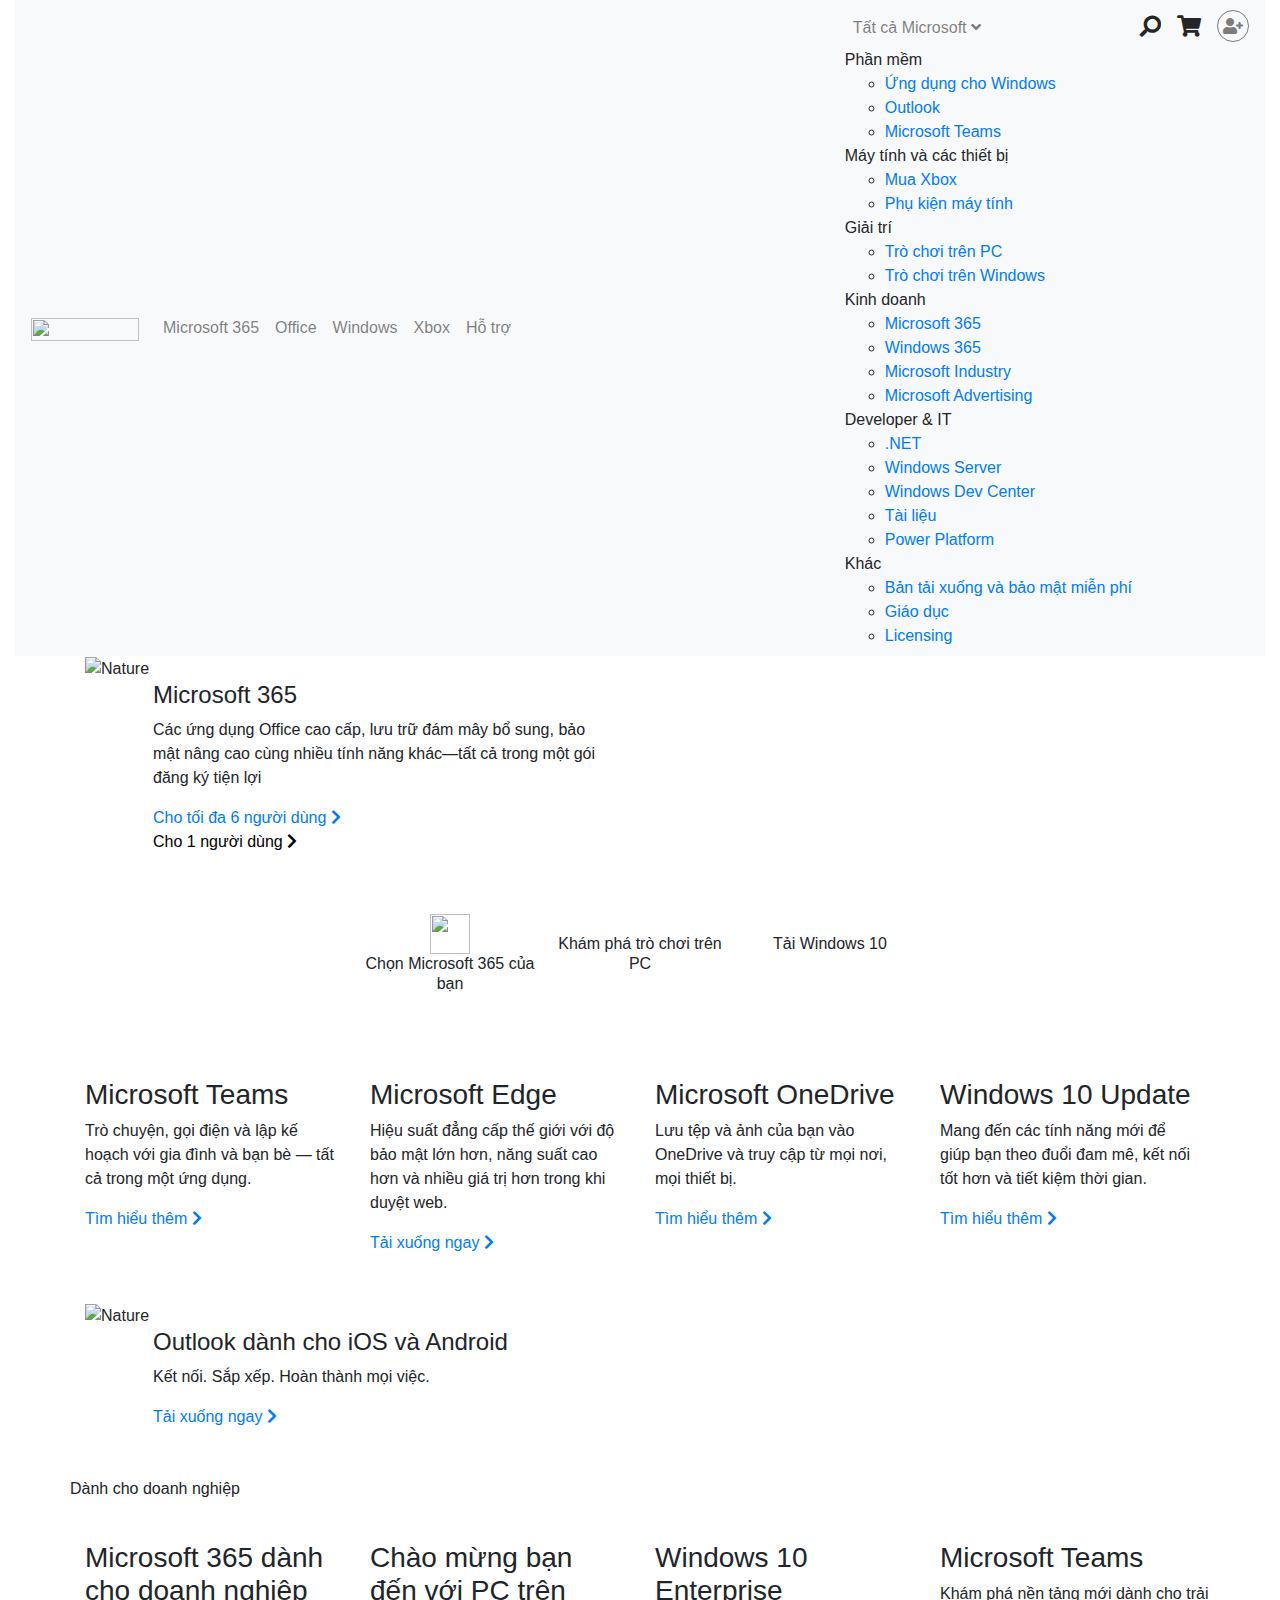
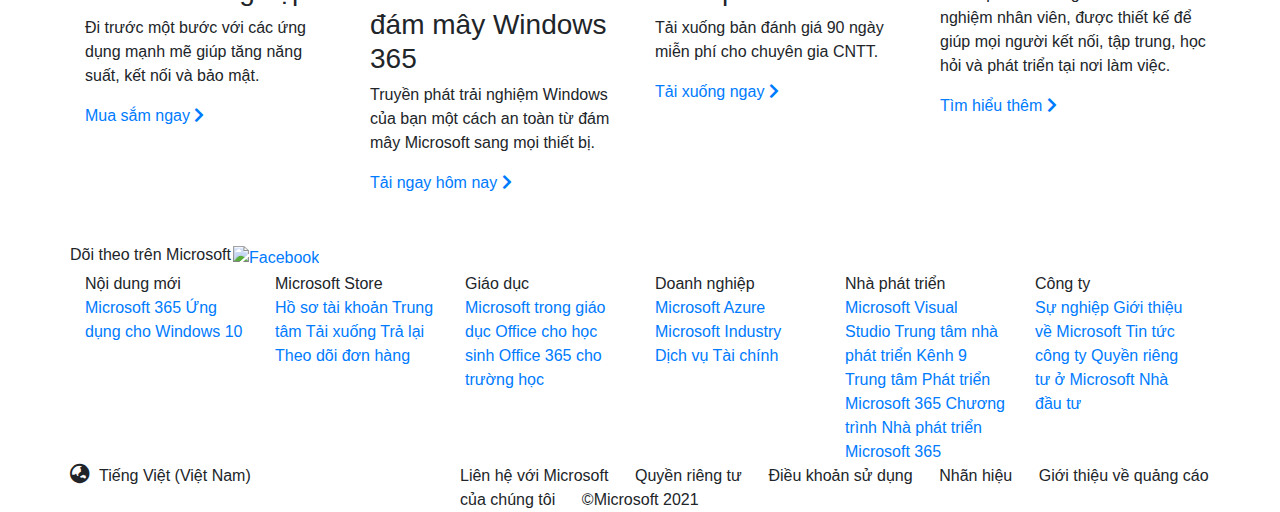
==== index.html @ f16d54ee "first commit" ====
<!DOCTYPE html>
<html lang="vi">

<head>
  <meta charset="UTF-8" />
  <meta http-equiv="X-UA-Compatible" content="IE=edge" />
  <meta name="viewport" content="width=device-width, initial-scale=1.0" />
  <link rel="stylesheet" href="https://maxcdn.bootstrapcdn.com/bootstrap/4.5.2/css/bootstrap.min.css" />
  <script src="https://ajax.googleapis.com/ajax/libs/jquery/3.5.1/jquery.min.js"></script>
  <script src="https://cdnjs.cloudflare.com/ajax/libs/popper.js/1.16.0/umd/popper.min.js"></script>
  <script src="https://maxcdn.bootstrapcdn.com/bootstrap/4.5.2/js/bootstrap.min.js"></script>
  <link rel="stylesheet" href="https://cdnjs.cloudflare.com/ajax/libs/font-awesome/5.15.4/css/all.min.css"
    integrity="sha512-1ycn6IcaQQ40/MKBW2W4Rhis/DbILU74C1vSrLJxCq57o941Ym01SwNsOMqvEBFlcgUa6xLiPY/NS5R+E6ztJQ=="
    crossorigin="anonymous" referrerpolicy="no-referrer" />
  <link rel="shortcut icon" href="images/favicon.ico" type="image/x-icon" />
  <link rel="stylesheet" href="style.css" />
  <title>Microsoft - Trang Chủ chính thức</title>

  <style></style>
</head>

<body>
  <div class="container-fluid">
    <nav class="navbar navbar-expand-lg navbar-light bg-light">
      <a class="navbar-brand" href="index.html">
        <img src="images/logo.png" width="108" height="23" alt="" />
      </a>
      <button class="navbar-toggler" type="button" data-toggle="collapse" data-target="#navbarSupportedContent"
        aria-controls="navbarSupportedContent" aria-expanded="false" aria-label="Toggle navigation">
        <span class="navbar-toggler-icon"></span>
      </button>

      <div class="collapse navbar-collapse" id="navbarSupportedContent">
        <ul class="navbar-nav mr-auto">
          <li class="nav-item">
            <a class="nav-link" href="microsoft-365.html">Microsoft 365 <span class="sr-only">(current)</span></a>
          </li>
          <li class="nav-item">
            <a class="nav-link" href="microsoft-office.html">Office <span class="sr-only">(current)</span></a>
          </li>
          <li class="nav-item">
            <a class="nav-link" href="windows.html">Windows <span class="sr-only">(current)</span></a>
          </li>
          <li class="nav-item">
            <a class="nav-link" href="xbox.html">Xbox <span class="sr-only">(current)</span></a>
          </li>
          <li class="nav-item">
            <a class="nav-link" href="support.html">Hỗ trợ <span class="sr-only">(current)</span></a>
          </li>
        </ul>
        <form class="my-2 my-lg-0">
          <ul class="navbar-nav mr-auto">
            <li class="nav-item menu__item">
              <a class="nav-link" href="#">Tất cả Microsoft <i class="fas fa-angle-down"></i><span
                  class="sr-only">(current)</span></a>
              <div class="menu__child">
                <div class="menu__child-item">
                  <span class="menuheading">Phần mềm</span>
                  <ul class="menu__child-list">
                    <li><a href="">Ứng dụng cho Windows</a></li>
                    <li><a href="">Outlook</a></li>
                    <li><a href="">Microsoft Teams</a></li>
                  </ul>
                </div>
                <div class="menu__child-item">
                  <span class="menuheading">Máy tính và các thiết bị</span>
                  <ul class="menu__child-list">
                    <li><a href="">Mua Xbox</a></li>
                    <li><a href="">Phụ kiện máy tính</a></li>
                  </ul>
                </div>
                <div class="menu__child-item">
                  <span class="menuheading">Giải trí</span>
                  <ul class="menu__child-list">
                    <li><a href="">Trò chơi trên PC</a></li>
                    <li><a href="">Trò chơi trên Windows</a></li>
                  </ul>
                </div>
                <div class="menu__child-item">
                  <span class="menuheading">Kinh doanh</span>
                  <ul class="menu__child-list">
                    <li><a href="">Microsoft 365</a></li>
                    <li><a href="">Windows 365</a></li>
                    <li><a href="">Microsoft Industry</a></li>
                    <li><a href="">Microsoft Advertising</a></li>
                  </ul>
                </div>
                <div class="menu__child-item">
                  <span class="menuheading">Developer & IT</span>
                  <ul class="menu__child-list">
                    <li><a href="">.NET</a></li>
                    <li><a href="">Windows Server</a></li>
                    <li><a href="">Windows Dev Center</a></li>
                    <li><a href="">Tài liệu</a></li>
                    <li><a href="">Power Platform</a></li>
                  </ul>
                </div>
                <div class="menu__child-item">
                  <span class="menuheading">Khác</span>
                  <ul class="menu__child-list">
                    <li><a href="">Bản tải xuống và bảo mật miễn phí</a></li>
                    <li><a href="">Giáo dục</a></li>
                    <li><a href="">Licensing</a></li>
                  </ul>
                </div>
              </div>
            </li>
            <li class="nav-item">
              <a class="nav-link" href="#"><i class="fas fa-search fa-flip-horizontal fa-lg" style="color: #262626"></i>
                <span class="sr-only">(current)</span></a>
            </li>
            <li class="nav-item">
              <a class="nav-link" href="#"><i class="fas fa-shopping-cart fa-lg"
                  style="color: #262626; margin-right: 8px"></i>
                <span class="sr-only">(current)</span></a>
            </li>
            <li class="nav-item">
              <a class="nav-usericon" href="#"><i class="fas fa-user-plus" style="
                      color: #7c7c7c;
                      border: 1px solid;
                      padding: 7px 5px;
                      border-radius: 50%;
                      margin-top: 2px;
                    "></i>
                <span class="sr-only">(current)</span></a>
            </li>
          </ul>
        </form>
      </div>
    </nav>
  </div>

  <div class="container c1">
    <div class="col-lg-12 col-md-12 col-sm-12" style="padding-right: 0; padding-left: 0">
      <img src="images/RE4DRie.png" alt="Nature" style="width: 100%" />
      <div class="text-block col-lg-5 col-md-10 col-sm-10 col-10"
        style="margin: 0 68px; padding-right: 0; padding-left: 0">
        <h1 class="c-heading" style="font-size: 24px">Microsoft 365</h1>
        <p class="c-paragraph">
          Các ứng dụng Office cao cấp, lưu trữ đám mây bổ sung, bảo mật nâng
          cao cùng nhiều tính năng khác—tất cả trong một gói đăng ký tiện lợi
        </p>
        <div class="c-group">
          <a href="#" class="c-call-to-action">Cho tối đa 6 người dùng <i class="fas fa-chevron-right arrow"></i></a>
          <br />
          <a class="c-call-to-action" style="background: transparent; color: #000" href="">Cho 1 người dùng <i
              class="fas fa-chevron-right arrow"></i></a>
        </div>
      </div>
      <div class="col-lg-7 col-md-2"></div>
    </div>
  </div>

  <div class="container">
    <div class="row text-center" style="padding-top: 48px; line-height: 20px">
      <div class="col-lg-3 col-md-3"></div>
      <div class="col-lg-2 col-md-2 col-sm-12" style="padding: 12px 6px">
        <img src="images/RE4sQDc.png" alt="" width="40" height="40" />
        <div class="r1_heading">Chọn Microsoft 365 của bạn</div>
      </div>
      <div class="col-lg-2 col-md-2 col-sm-12" style="padding: 12px 6px">
        <img src="images/RE4DGd4.webp" alt="" />
        <div class="r1_heading">Khám phá trò chơi trên PC</div>
      </div>
      <div class="col-lg-2 col-md-2 col-sm-12" style="padding: 12px 6px">
        <img src="images/RE4pkvE.webp" alt="" />
        <div class="r1_heading">Tải Windows 10</div>
      </div>
      <div class="col-lg-3 col-md-3"></div>
    </div>
  </div>

  <div class="container" style="margin-top: 48px">
    <div class="row">
      <div class="col-lg-3 col-md-6 col-sm-12 col-12 colr2">
        <img src="images/RWDhA6.webp" alt="" width="100%" />
        <h3 class="c-heading">Microsoft Teams</h3>
        <div class="c-paragraph">
          <p>
            Trò chuyện, gọi điện và lập kế hoạch với gia đình và bạn bè — tất
            cả trong một ứng dụng.
          </p>
        </div>
        <a class="c-call-to-action1" href="">
          <span>Tìm hiểu thêm <i class="fas fa-chevron-right"></i></span>
        </a>
      </div>
      <div class="col-lg-3 col-md-6 col-sm-12 col-12 colr2">
        <img src="images/RE4rzE2.webp" alt="" width="100%" />
        <h3 class="c-heading">Microsoft Edge</h3>
        <div class="c-paragraph">
          <p>
            Hiệu suất đẳng cấp thế giới với độ bảo mật lớn hơn, năng suất cao
            hơn và nhiều giá trị hơn trong khi duyệt web.
          </p>
        </div>
        <a class="c-call-to-action1" href="">
          <span>Tải xuống ngay <i class="fas fa-chevron-right"></i></span>
        </a>
      </div>
      <div class="col-lg-3 col-md-6 col-sm-12 col-12 colr2">
        <img src="images/RE3hD2k.webp" alt="" width="100%" />
        <h3 class="c-heading">Microsoft OneDrive</h3>
        <div class="c-paragraph">
          <p>
            Lưu tệp và ảnh của bạn vào OneDrive và truy cập từ mọi nơi, mọi
            thiết bị.
          </p>
        </div>
        <a class="c-call-to-action1" href="">
          <span>Tìm hiểu thêm <i class="fas fa-chevron-right"></i></span>
        </a>
      </div>
      <div class="col-lg-3 col-md-6 col-sm-12 col-12 colr2">
        <img src="images/RE37Bcs.webp" alt="" width="100%" />
        <h3 class="c-heading">Windows 10 Update</h3>
        <div class="c-paragraph">
          <p>
            Mang đến các tính năng mới để giúp bạn theo đuổi đam mê, kết nối
            tốt hơn và tiết kiệm thời gian.
          </p>
        </div>
        <a class="c-call-to-action1" href="">
          <span>Tìm hiểu thêm <i class="fas fa-chevron-right"></i></span>
        </a>
      </div>
    </div>
  </div>

  <div class="container c1" style="padding-top: 48px; clear: both">
    <div class="col-lg-12 col-md-12 col-sm-12" style="padding-right: 0; padding-left: 0">
      <img src="images/RE2OLdz.jfif" alt="Nature" style="width: 100%" />
      <div class="text-block col-lg-5 col-md-10 col-sm-10 col-10"
        style="margin: 0 68px; padding-right: 0; padding-left: 0">
        <h1 class="c-heading" style="font-size: 24px">
          Outlook dành cho iOS và Android
        </h1>
        <p class="c-paragraph">Kết nối. Sắp xếp. Hoàn thành mọi việc.</p>
        <div class="c-group">
          <a class="c-call-to-action" href="">Tải xuống ngay <i class="fas fa-chevron-right arrow"></i></a>
        </div>
      </div>
      <div class="col-lg-7 col-md-2"></div>
    </div>
  </div>

  <div class="container" style="margin-top: 48px">
    <div class="row heading-4">Dành cho doanh nghiệp</div>
    <div class="row" style="padding-top: 16px">
      <div class="col-lg-3 col-md-6 col-sm-12 col-12 colr2">
        <img src="images/RE4E4rT.webp" alt="" width="100%" />
        <h3 class="c-heading">Microsoft 365 dành cho doanh nghiệp</h3>
        <div class="c-paragraph">
          <p>
            Đi trước một bước với các ứng dụng mạnh mẽ giúp tăng năng suất,
            kết nối và bảo mật.
          </p>
        </div>
        <a class="c-call-to-action1" href="">
          <span>Mua sắm ngay <i class="fas fa-chevron-right"></i></span>
        </a>
      </div>
      <div class="col-lg-3 col-md-6 col-sm-12 col-12 colr2">
        <img src="images/RWGaY8.webp" alt="" width="100%" />
        <h3 class="c-heading">
          Chào mừng bạn đến với PC trên đám mây Windows 365
        </h3>
        <div class="c-paragraph">
          <p>
            Truyền phát trải nghiệm Windows của bạn một cách an toàn từ đám
            mây Microsoft sang mọi thiết bị.
          </p>
        </div>
        <a class="c-call-to-action1" href="">
          <span>Tải ngay hôm nay <i class="fas fa-chevron-right"></i></span>
        </a>
      </div>
      <div class="col-lg-3 col-md-6 col-sm-12 col-12 colr2">
        <img src="images/RE1CmIw.webp" alt="" width="100%" />
        <h3 class="c-heading">Windows 10 Enterprise</h3>
        <div class="c-paragraph">
          <p>Tải xuống bản đánh giá 90 ngày miễn phí cho chuyên gia CNTT.</p>
        </div>
        <a class="c-call-to-action1" href="">
          <span>Tải xuống ngay <i class="fas fa-chevron-right"></i></span>
        </a>
      </div>
      <div class="col-lg-3 col-md-6 col-sm-12 col-12 colr2" style="padding-right: 0">
        <img src="images/RWyG26.webp" alt="" width="100%" />
        <h3 class="c-heading">Microsoft Teams</h3>
        <div class="c-paragraph">
          <p>
            Khám phá nền tảng mới dành cho trải nghiệm nhân viên, được thiết
            kế để giúp mọi người kết nối, tập trung, học hỏi và phát triển tại
            nơi làm việc.
          </p>
        </div>
        <a class="c-call-to-action1" href="">
          <span>Tìm hiểu thêm <i class="fas fa-chevron-right"></i></span>
        </a>
      </div>
    </div>
  </div>

  <div class="container" style="margin-top: 48px">
    <div class="row social">
      <span>Dõi theo trên Microsoft</span>
      <a style="border: 2px solid transparent" href=""><img src="images/facebook.png" alt="Facebook" width="28"
          height="28" /></a>
    </div>
  </div>

  <div class="footer">
    <div class="container" style="padding: 0">
      <div class="row" style="margin-left: 0; margin-right: 0">
        <div class="col-lg-2 col-md-4 col-sm-4 col-12 footer_col">
          <div class="c-heading-4">Nội dung mới</div>
          <a class="footer_row" href="">Microsoft 365</a>
          <a class="footer_row" href="">Ứng dụng cho Windows 10</a>
        </div>
        <div class="col-lg-2 col-md-4 col-sm-4 col-12 footer_col">
          <div class="c-heading-4">Microsoft Store</div>
          <a class="footer_row" href="">Hồ sơ tài khoản</a>
          <a class="footer_row" href="">Trung tâm Tải xuống</a>
          <a class="footer_row" href="">Trả lại</a>
          <a class="footer_row" href="">Theo dõi đơn hàng</a>
        </div>
        <div class="col-lg-2 col-md-4 col-sm-4 col-12 footer_col">
          <div class="c-heading-4">Giáo dục</div>
          <a class="footer_row" href="">Microsoft trong giáo dục</a>
          <a class="footer_row" href="">Office cho học sinh</a>
          <a class="footer_row" href="">Office 365 cho trường học</a>
        </div>
        <div class="col-lg-2 col-md-4 col-sm-4 col-12 footer_col">
          <div class="c-heading-4">Doanh nghiệp</div>
          <a class="footer_row" href="">Microsoft Azure</a>
          <a class="footer_row" href="">Microsoft Industry</a>
          <a class="footer_row" href="">Dịch vụ Tài chính</a>
        </div>
        <div class="col-lg-2 col-md-4 col-sm-4 col-12 footer_col">
          <div class="c-heading-4">Nhà phát triển</div>
          <a class="footer_row" href="">Microsoft Visual Studio</a>
          <a class="footer_row" href="">Trung tâm nhà phát triển</a>
          <a class="footer_row" href="">Kênh 9</a>
          <a class="footer_row" href="">Trung tâm Phát triển Microsoft 365</a>
          <a class="footer_row" href="">Chương trình Nhà phát triển Microsoft 365</a>
        </div>
        <div class="col-lg-2 col-md-4 col-sm-4 col-12 footer_col">
          <div class="c-heading-4">Công ty</div>
          <a class="footer_row" href="">Sự nghiệp</a>
          <a class="footer_row" href="">Giới thiệu về Microsoft</a>
          <a class="footer_row" href="">Tin tức công ty</a>
          <a class="footer_row" href="">Quyền riêng tư ở Microsoft</a>
          <a class="footer_row" href="">Nhà đầu tư</a>
        </div>
      </div>
      <div class="row">
        <div class="
              col-lg-4 col-md-12 col-sm-12 col-12
              footer_bottom-col footer_bottom
            ">
          <i class="fas fa-globe-asia" style="font-size: 20px; margin-right: 10px"></i>Tiếng Việt (Việt Nam)
        </div>
        <div class="
              col-lg-8 col-md-12 col-sm-12 col-12
              footer_bottom-col footer_bottom
            ">
          Liên hệ với Microsoft &nbsp;&nbsp;&nbsp;&nbsp; Quyền riêng tư
          &nbsp;&nbsp;&nbsp;&nbsp; Điều khoản sử dụng &nbsp;&nbsp;&nbsp;&nbsp;
          Nhãn hiệu &nbsp;&nbsp;&nbsp;&nbsp; Giới thiệu về quảng cáo của chúng
          tôi &nbsp;&nbsp;&nbsp;&nbsp; ©Microsoft 2021
        </div>
      </div>
    </div>
  </div>
</body>

</html>
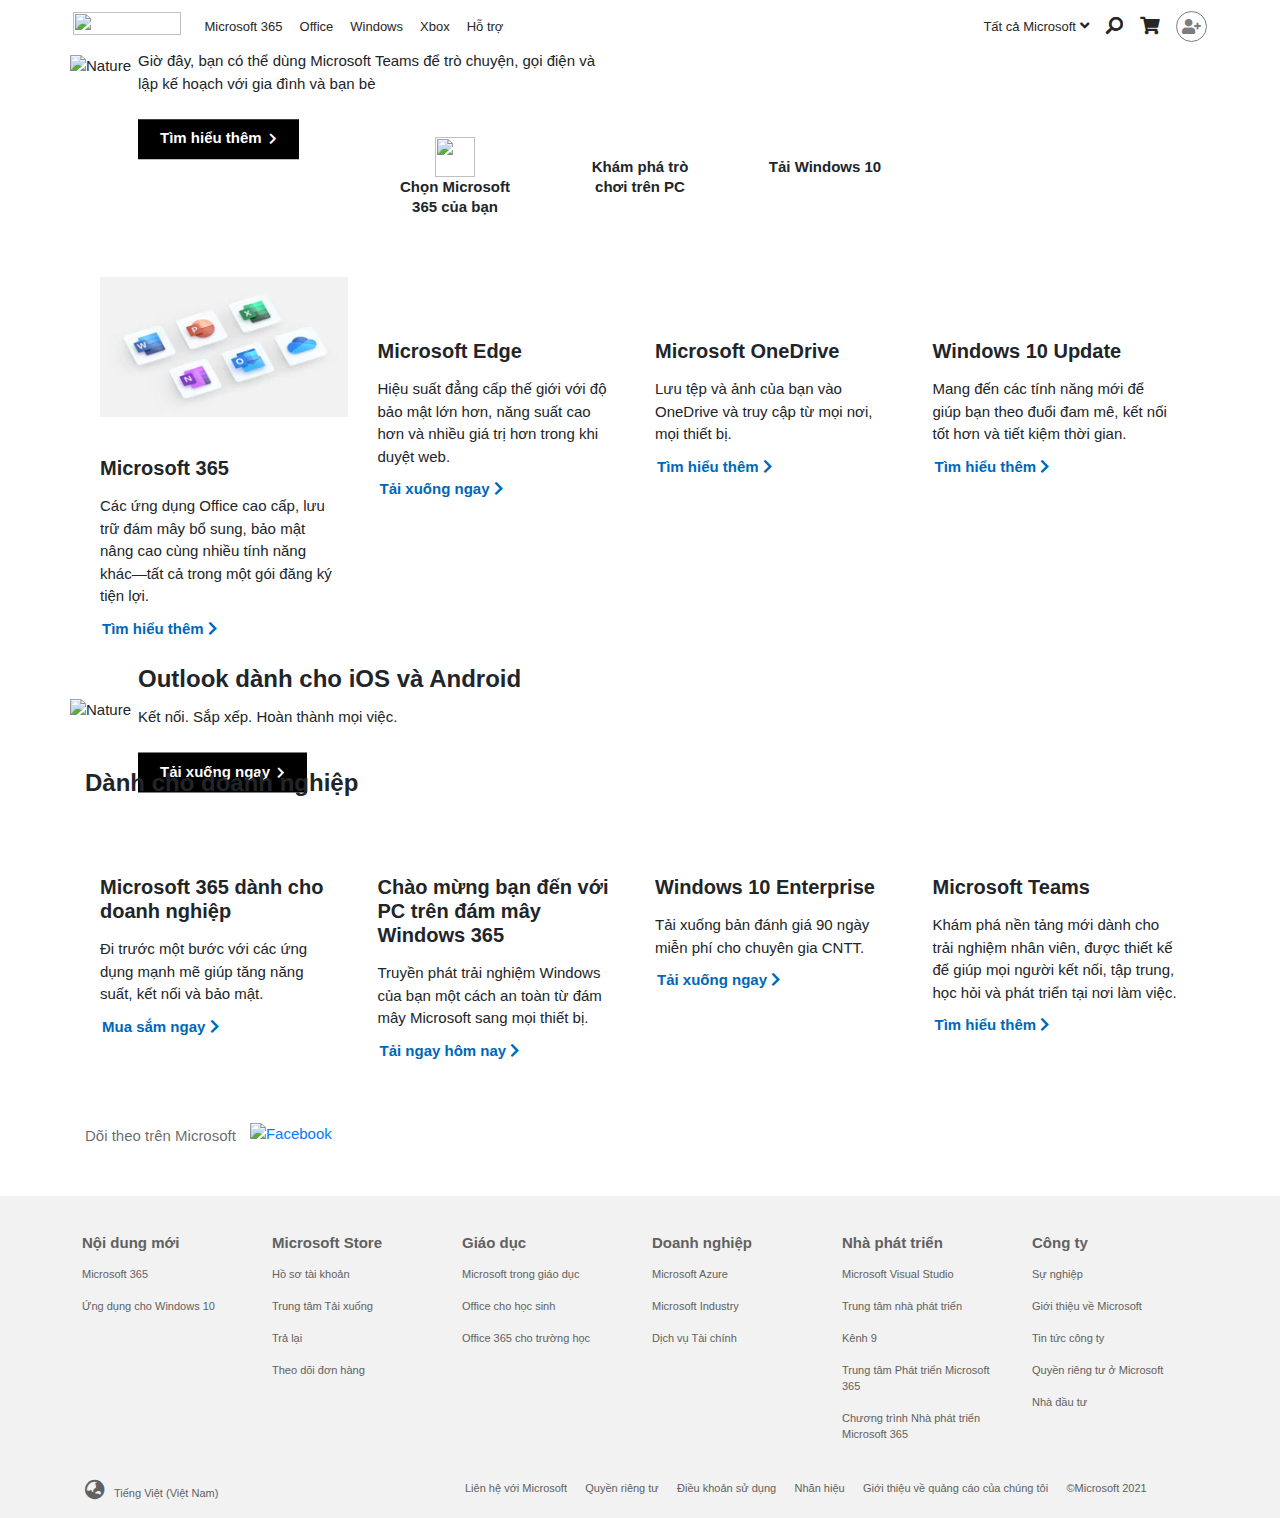
==== commit 45c172db: "Web Design course project" ====
--- a/index.html
+++ b/index.html
@@ -134,20 +134,15 @@
     <div class="col-lg-12 col-md-12 col-sm-12" style="padding-right: 0; padding-left: 0">
       <img src="images/RE4DRie.png" alt="Nature" style="width: 100%" />
       <div class="text-block col-lg-5 col-md-10 col-sm-10 col-10"
-        style="margin: 0 68px; padding-right: 0; padding-left: 0">
-        <h1 class="c-heading" style="font-size: 24px">Microsoft 365</h1>
-        <p class="c-paragraph">
-          Các ứng dụng Office cao cấp, lưu trữ đám mây bổ sung, bảo mật nâng
-          cao cùng nhiều tính năng khác—tất cả trong một gói đăng ký tiện lợi
-        </p>
+        style="margin: 0 68px; padding-right: 0; padding-left: 0;">
+        <h1 class="c-heading" style="font-size: 24px">Cùng nhau, cuộc sống sẽ tốt đẹp hơn</h1>
+        <p class="c-paragraph">Giờ đây, bạn có thể dùng Microsoft Teams để trò chuyện, gọi điện và lập kế hoạch với gia
+          đình và bạn bè</p>
         <div class="c-group">
-          <a href="#" class="c-call-to-action">Cho tối đa 6 người dùng <i class="fas fa-chevron-right arrow"></i></a>
-          <br />
-          <a class="c-call-to-action" style="background: transparent; color: #000" href="">Cho 1 người dùng <i
+          <a href="microsoft-teams.html" class="c-call-to-action">Tìm hiểu thêm <i
               class="fas fa-chevron-right arrow"></i></a>
         </div>
       </div>
-      <div class="col-lg-7 col-md-2"></div>
     </div>
   </div>
 
@@ -173,13 +168,13 @@
   <div class="container" style="margin-top: 48px">
     <div class="row">
       <div class="col-lg-3 col-md-6 col-sm-12 col-12 colr2">
-        <img src="images/RWDhA6.webp" alt="" width="100%" />
-        <h3 class="c-heading">Microsoft Teams</h3>
-        <div class="c-paragraph">
-          <p>
-            Trò chuyện, gọi điện và lập kế hoạch với gia đình và bạn bè — tất
-            cả trong một ứng dụng.
-          </p>
+        <img src="images/RE4E4rR.webp" alt="" width="100%" />
+        <a href="microsoft-365.html" style="color: #212529; text-decoration: none;">
+          <h3 class="c-heading">Microsoft 365</h3>
+        </a>
+        <div class="c-paragraph">
+          <p>Các ứng dụng Office cao cấp, lưu trữ đám mây bổ sung, bảo mật nâng cao cùng nhiều tính năng khác—tất cả
+            trong một gói đăng ký tiện lợi.</p>
         </div>
         <a class="c-call-to-action1" href="">
           <span>Tìm hiểu thêm <i class="fas fa-chevron-right"></i></span>
@@ -287,7 +282,9 @@
       </div>
       <div class="col-lg-3 col-md-6 col-sm-12 col-12 colr2" style="padding-right: 0">
         <img src="images/RWyG26.webp" alt="" width="100%" />
-        <h3 class="c-heading">Microsoft Teams</h3>
+        <a href="microsoft-teams.html" style="color: #212529; text-decoration: none;">
+          <h3 class="c-heading">Microsoft Teams</h3>
+        </a>
         <div class="c-paragraph">
           <p>
             Khám phá nền tảng mới dành cho trải nghiệm nhân viên, được thiết
--- a/style.css
+++ b/style.css
@@ -0,0 +1,607 @@
+* {
+  margin: 0;
+  padding: 0;
+  font-size: 15px;
+}
+
+nav {
+  height: 54px;
+}
+
+.navbar {
+  padding-left: 0;
+  padding-right: 0;
+}
+
+.navbar-light .navbar-nav .nav-link {
+  color: #262626;
+  font-size: 13px;
+  font-family: "Segoe UI", Tahoma, Verdana, sans-serif;
+  border: 1px solid transparent;
+}
+
+.container-fluid {
+  padding: 0 73px;
+}
+
+.navbar-brand {
+  margin-top: -8px;
+}
+
+.bg-light {
+  background-color: #fff !important;
+}
+
+.c1 {
+  position: relative;
+  padding: 0;
+  width: 100%;
+  z-index: -1;
+}
+
+.text-block {
+  position: absolute;
+  top: calc(50%);
+  transform: translateY(-50%);
+}
+
+.text-block365 {
+  position: absolute;
+  top: calc(50%);
+  transform: translateY(-50%);
+  text-align: center;
+}
+
+.c-heading {
+  font-size: 24px;
+  line-height: 28px;
+}
+
+.c-group {
+  margin-top: 24px;
+}
+
+.c-call-to-action {
+  padding: 8px 20px 8px 20px;
+  display: inline-block;
+  color: #fff;
+  background: #000;
+  border: 2px solid transparent;
+  outline: 1px solid transparent;
+  text-align: center;
+  height: 40px;
+  font-weight: 600;
+  line-height: 18.5px;
+}
+
+.c-call-to-action365 {
+  padding: 8px 20px 8px 20px;
+  display: inline-block;
+  color: #fff;
+  background: #0078d4;
+  border: 2px solid #fff;
+  outline: 1px solid transparent;
+  text-align: center;
+  height: 40px;
+  font-weight: 600;
+  line-height: 18.5px;
+  margin-right: 30px;
+}
+
+.c-call-to-action365:hover {
+  background: #0067b8;
+  color: #fff;
+}
+
+.arrow {
+  font-size: 12px;
+  margin-left: 3px;
+}
+
+.menu__child {
+  position: absolute;
+  background-color: #f2f2f2;
+  top: 100%;
+  left: 0;
+  width: 100%;
+  display: flex;
+  opacity: 0;
+  visibility: hidden;
+  transition: 0.25s linear;
+  font-size: 13px;
+  border-color: rgba(0, 0, 0, 0.05) rgba(0, 0, 0, 0.05) #000;
+  border-style: solid;
+  border-width: 1px 1px 2px;
+}
+
+.menu__child-item {
+  width: 16.67%;
+  text-align: left;
+}
+
+.menuheading {
+  color: #000;
+  padding: 1rem;
+  background-color: #f2f2f2;
+  display: block;
+  font-weight: 600;
+}
+
+.menu__item:hover .menu__child {
+  opacity: 1;
+  visibility: visible;
+}
+
+.menu__item:hover {
+  background-color: #f2f2f2;
+  outline: 1px dashed #000;
+}
+
+.menu__child-list li a {
+  display: block;
+  text-decoration: none;
+  color: #262626;
+  padding: 1rem;
+  text-transform: lowercase;
+}
+
+.menu__child-list li a:hover {
+  text-decoration: underline;
+}
+
+ul {
+  list-style-type: none;
+}
+
+.r1_heading {
+  font-weight: 600;
+  line-height: 20px;
+  margin: 10px 0;
+  width: 125px;
+  margin: 0 auto;
+}
+
+.colr2 {
+  width: 266px;
+}
+
+.colr2 img {
+  width: 100%;
+}
+
+.c-heading {
+  font-size: 20px;
+  line-height: 24px;
+  font-weight: 600;
+  padding-right: 12px;
+  margin-top: 37px;
+  padding-top: 2px;
+}
+
+.c-headingr4 {
+  font-size: 20px;
+  line-height: 24px;
+  font-weight: 600;
+}
+
+.c-heading365 {
+  font-size: 46px;
+  font-weight: 600;
+}
+
+.c-paragraph {
+  padding-right: 12px;
+  padding-top: 8px;
+}
+
+.c-paragraph p {
+  margin-bottom: 0;
+}
+
+.c-call-to-action1 {
+  padding: 10px 3px 10px 0;
+  border: 2px solid transparent;
+  color: #0067b8;
+  background: transparent;
+  text-align: left;
+  font-weight: 600;
+  line-height: 18.5px;
+  display: inline-block;
+}
+
+.heading-4 {
+  clear: both;
+  font-size: 24px;
+  line-height: 28px;
+  font-weight: 600;
+}
+
+.social {
+  margin: 0;
+}
+
+.social span {
+  color: rgba(0, 0, 0, 0.6);
+  padding-right: 12px;
+  display: inline-block;
+  margin-top: 5px;
+}
+
+.footer {
+  margin-top: 48px;
+  background: #f2f2f2;
+  color: #616161;
+}
+
+.footer_col {
+  padding: 0 12px;
+}
+
+.c-heading-4 {
+  color: #616161;
+  padding: 36px 0 4px;
+  font-weight: 600;
+}
+
+.footer_row {
+  font-size: 11px;
+  line-height: 16px;
+  padding: 8px 0;
+  color: #616161;
+  display: block;
+}
+
+.footer_bottom-col {
+  font-size: 11px;
+}
+
+.footer_bottom {
+  padding-top: 30px;
+  padding-bottom: 16px;
+}
+
+.row {
+  margin-left: 0;
+  margin-right: 0;
+}
+
+.c-show-pipe {
+  border-left: 2px solid #000;
+  height: 25px;
+  margin-left: 10px;
+  margin-top: 10px;
+}
+
+.office365 {
+  padding-top: 5px;
+}
+
+.arrowdow {
+  font-size: 12px;
+}
+
+.r1 {
+  padding: 0;
+}
+
+.r2 {
+  padding: 50px 20px 40px;
+}
+
+.c-heading-3 {
+  font-size: 34px;
+  margin: auto;
+  max-width: calc(100% / 12 * 8);
+}
+
+.r4 {
+  background-color: #f5f5f5;
+}
+
+.logo-image-container {
+  height: 40px;
+  margin-bottom: 20px;
+}
+
+.c-heading-2 {
+  font-size: 34px;
+  line-height: 40px;
+  padding: 38px 0 2px;
+}
+
+.c-paragraph-2 {
+  padding: 25px 0 3px;
+  font-weight: 200;
+  font-size: 18px;
+  line-height: 24px;
+}
+
+.new-sp4-banner {
+  border: 1px solid #a8a8a8;
+  margin: 0px;
+  padding: 40px 40px 35px 40px;
+}
+
+.c-paragraph-1 {
+  padding: 4px 0;
+  font-weight: 200;
+  font-size: 20px;
+  line-height: 24px;
+}
+
+.c-hyperlink {
+  text-decoration: underline;
+  color: #005da6;
+}
+
+.c-divider {
+  border: 0;
+  border-top: 1px solid rgba(0, 0, 0, 0.2);
+}
+
+c-heading1 {
+  font-size: 20px;
+  line-height: 24px;
+  font-weight: 600;
+  margin: 0;
+  padding: 0;
+}
+
+.c-headingx {
+  font-size: 20px;
+  line-height: 24px;
+  font-weight: 400;
+  padding-right: 12px;
+  margin-top: 37px;
+  padding-top: 2px;
+  color: #107c10;
+  text-align: center;
+}
+
+.c-paragraphx p {
+  padding-right: 12px;
+  padding-top: 8px;
+  line-height: 1.5;
+  color: #636468;
+  font-size: 17px;
+  text-align: center;
+}
+
+.supHomeAndLandingPageSearchBox {
+  width: 100%;
+  height: 51px;
+  font-size: 17px;
+  padding: 0 50px 0 18px;
+  border: 1px solid #a9a9a9;
+  outline: 0;
+}
+
+.supHomeAndLandingPageSearchButton {
+  height: 100%;
+  position: absolute;
+  top: 0;
+  bottom: 0;
+  right: 0;
+  padding: 0;
+  width: 50px;
+  cursor: pointer;
+  border: none;
+  background: transparent;
+}
+
+.supHomeAndLandingPageSearchIcon {
+  font-size: 1.3em;
+  font-weight: bold;
+  line-height: 27px;
+  color: #006cb4;
+}
+
+.signInButton {
+  font-size: 14pt;
+  line-height: 19px;
+  text-align: center;
+  min-height: 32px;
+  background-color: transparent;
+  border-color: #fff;
+  border-style: solid;
+  border-width: thin;
+  color: #fff;
+  cursor: pointer;
+  padding: 8px 26px 10px 26px;
+  vertical-align: middle;
+  display: inline-block;
+}
+
+.heroSignIn {
+  font-size: 21pt;
+  display: inline-block;
+  padding-right: 24px;
+  color: #fff;
+}
+
+.supHomeAndLandingPageIconTitle {
+  font-size: 15px;
+  color: #363636;
+  margin-top: 10px;
+  padding: 0;
+}
+
+.supportTopLink:hover {
+  border: 1px solid blue;
+}
+
+.c-call-to-actions {
+  padding: 10px 3px 10px 0;
+  border: 2px solid transparent;
+  color: #006cb4;
+  background: transparent;
+  text-align: left;
+  font-size: 15px;
+  line-height: 20px;
+  display: block;
+}
+
+.ocpLegacyBold {
+  font-weight: 600;
+  font-size: 18px;
+}
+
+.supHomeAndLandingPageCTA {
+  font-weight: 400;
+  color: #006cb4;
+  font-size: 13px;
+  line-height: 18px;
+  letter-spacing: 0.975px;
+  display: inline-block;
+}
+
+.m-preview-content {
+  background: #fff;
+  display: block;
+  padding: 0 24px 32px;
+  width: 100%;
+}
+
+.c-meta-text {
+  font-size: 12px;
+  padding-top: 32px;
+  color: #666;
+}
+
+.f-post-link {
+  color: #2f2f2f;
+  font-weight: 500;
+  font-size: 24px;
+}
+
+.c-meta-text a {
+  font-size: 12px;
+}
+
+.c-meta-text span {
+  font-size: 12px;
+  color: #666;
+}
+
+.ToC_img {
+  border-radius: 4px;
+}
+
+.ToC_heading {
+  font-size: 15px;
+  line-height: 24px;
+  font-weight: 600;
+  margin-top: 15px;
+  color: #212529;
+  margin-bottom: 0;
+}
+
+.ToC:hover {
+  text-decoration: none;
+}
+
+.ToC {
+  padding: 10px;
+  display: block;
+  transition: box-shadow 250ms;
+  margin-bottom: 5px;
+}
+
+.ToC:hover {
+  box-shadow: rgba(0, 0, 0, 0.05) 0px 6px 24px 0px, rgba(0, 0, 0, 0.08) 0px 0px 0px 1px;
+}
+
+.pl_pr_zero {
+  padding-left: 0;
+  padding-right: 0;
+}
+
+.c-button {
+  padding: 12px;
+  display: block;
+  color: #fff;
+  font-size: 15px;
+  outline: 0;
+  max-width: 230px;
+  text-align: center;
+  line-height: 1;
+  font-weight: 600;
+  box-shadow: 0 4px 8px 0 transparent;
+  cursor: pointer;
+  transition: all .2s ease-in-out;
+}
+
+.btn_teams {
+  padding-top: 24px;
+  padding-bottom: 24px;
+  background-color: #fff;
+  text-align: left;
+  border: none;
+  border-left: 2px solid #4b53bc ;
+  outline: 1px solid transparent;
+}
+
+.btn_teams-title {
+  font-size: 20px;
+  font-weight: 600;
+  color: #000;
+  margin-left: 36px;
+}
+
+.btn_teams-paragraph {
+  font-size: 16px;
+  font-weight: normal;
+  line-height: 20px;
+  padding-top: 5px;
+  margin-left: 36px;
+}
+
+.ow-content {
+  margin: 0 auto;
+  padding: 0 24px;
+  text-align: center;
+  max-width: 750px;
+}
+
+.c-logo {
+  padding-top: 25px;
+}
+
+.c-text-field {
+  height: 45px;
+  width: 100%;
+  padding: 7px 10px;
+  border: 2px solid rgba(0,0,0,.6);
+  background: #fff;
+}
+
+.c-button-teams:hover {
+  background: #3a3f8f !important;
+  color: #fff;
+  text-decoration: none;
+  box-shadow: 0 4px 8px 0 rgb(0 0 0 / 20%);
+}
+
+.c-label {
+  display: block;
+  text-align: left;
+  padding-top: 30px;
+}
+
+.c-button-teams {
+  padding: 12px;
+  display: block;
+  color: #fff;
+  font-size: 15px;
+  outline: 0;
+  text-align: center;
+  line-height: 1;
+  font-weight: 600;
+  box-shadow: 0 4px 8px 0 transparent;
+  cursor: pointer;
+  transition: all .2s ease-in-out;
+  background: #4b53bc;
+  width: 100%;
+  border: 2px solid #fff;
+  margin-top: 12px;
+}